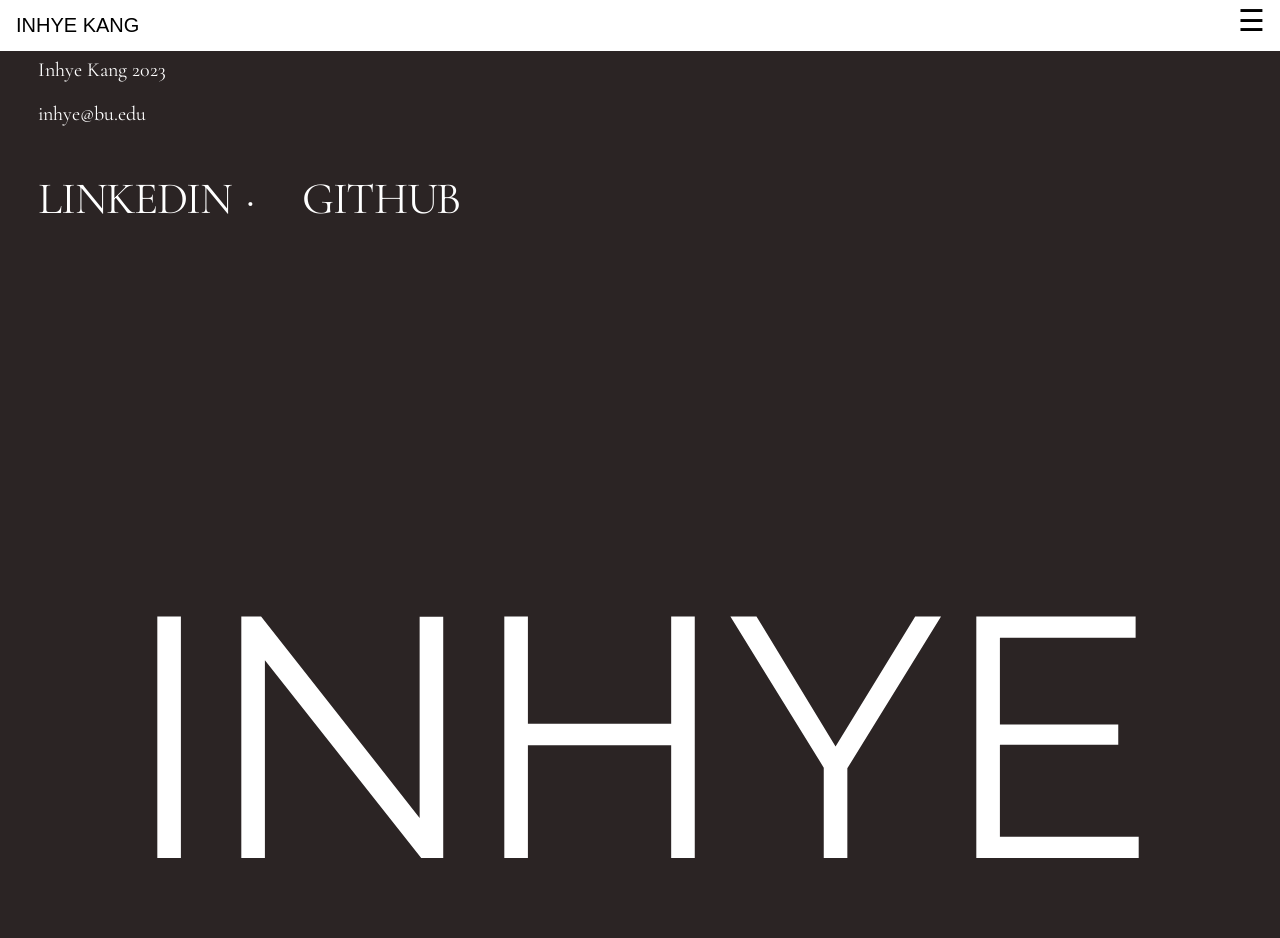
==== contact.html @ 42b66fe9 "First commit" ====
<!DOCTYPE html>
<html lang="en">
<head>
    <meta charset="UTF-8">
    <meta http-equiv="X-UA-Compatible" content="IE=edge">
    <meta name="viewport" content="width=device-width, initial-scale=1.0">
    <title>Contact</title>
    <link rel="preconnect" href="https://fonts.googleapis.com">
    <link rel="preconnect" href="https://fonts.gstatic.com" crossorigin>
    <link href="https://fonts.googleapis.com/css2?family=Cormorant+Garamond:wght@300&family=Raleway:ital,wght@0,400;0,500;0,600;1,400;1,500;1,600&family=Source+Serif+Pro:wght@300;400&display=swap" rel="stylesheet">
    <link rel="stylesheet" href="styles/styles.css">
    <script src="script.js"></script>
</head>
<body>
    <div id="mySidebar" class="sidebar">
        <a href="javascript:void(0)" class="closebtn" onclick="closeNav()">×</a>
        <a href="education.html">EDUCATION</a>
        <a href="experience.html">EXPERIENCE</a>
        <a href="projects.html">PROJECTS</a>
        <a href="honors.html">HONORS</a>
        <a href="#">CONTACT</a>
    </div>

    <header class="front">
        <div id="topnav">
            <a class="active" href="index.html">INHYE KANG</a>
            <button class="openbtn" onclick="openNav()">☰</button>
        </div>
    </header>
<div class="content">
    <div class="contact">

    </div>
</div>
<div class="footer">
    <p class="closing">Inhye Kang 2023</p>
    <a class="email" href = "mailto: inhye@bu.edu">inhye@bu.edu</a>
    <p class="link-container">
        <a href = "https://www.linkedin.com/in/inhyek/" target = "_blank">LINKEDIN</a>
        <span>   · </span>
        <a href="https://github.com/inhye-kang" target = "_blank">GITHUB</a>
    </p>
    <a href="index.html" class="top">INHYE</a>
</div>
</body>
<script>
    window.onscroll = function() {myFunction()};

    var topnav = document.getElementById("topnav");
    var sticky = topnav.offsetTop;

    function myFunction() {
        if (window.pageYOffset >= sticky) {
        topnav.classList.add("sticky")
        } else {
        topnav.classList.remove("sticky");
        }
    }
</script>
</html>
---- styles/styles.css ----
:root, :host {
    --minViewportSize: 320;
    --maxViewportSize: 1920;
    --color-primary: #FFFFFF;
    --color-black: #000;
  }
  
  html, body {
    font-family: Arial,Helvetica,sans-serif;
    font-size: 1rem;
    color: var(--color-black);
    transition: all 0.4s ease-in-out;
    height: 100%;
    margin: 0;
    padding: 0;
    scroll-behavior: smooth;
  }
  
  
  /* sidebar menu */
  .sidebar {
      height: 100%;
      width: 0;
      position: fixed;
      z-index: 975;
      top: 0;
      right: 0;
      background-color: white;
      overflow-x: hidden;
      transition: 1s;
      padding-top: 60px;
  }
    
  .sidebar a {
      padding: 8px 30px 8px 8px;
      text-decoration: none;
      text-align: center;
      font-family: 'Cormorant Garamond', serif;
      font-size: 70px;
      color: black;
      display: block;
      transition: 1s;
  }
    
  .sidebar a:hover {
      color: #f1f1f1;
  }
    
  .sidebar .closebtn {
      position: absolute;
      top: 0;
      right: 25px;  
      font-size: 36px;
      margin-left: 60px;
  }

  #topnav {
    background-color: white!important;
    overflow: hidden;
    z-index: 950;
  }
  
  #topnav a {
    font-family: Arial,Helvetica,sans-serif;
    float: left;
    display: block;
    color: black!important;
    text-align: center;
    padding: 14px 16px;
    text-decoration: none;
    font-size: 20px;
  }
  
  #topnav a:hover {
    background-color: white!important;
    color: black;
  }
  
  #topnav a.active {
    background-color: white;
    color: black;
  }
    
  .openbtn {
      font-size: 30px;
      cursor: pointer;
      background-color: transparent;
      color: black;
      padding: 3px 15px;
      border: none;
      float: right;
  }
    
  .openbtn:hover {
      background-color: rgb(43, 36, 36);
      color: white;
  }
    
  @media screen and (max-height: 450px) {
      .sidebar {padding-top: 15px;}
      .sidebar a {font-size: 18px;}
  }

  #myVideo {
    position: relative;
    right: 0;
    bottom: 0;
    width: 100%;
    height: 100vh;
    z-index: 900;
    padding: 0px;
  }

  .sticky{
    position: fixed;
    top: 0;
    width: 100%;
  }

  /*
  .content{
    padding: 16px;
  } */

  .sticky + .content {
    padding-top: 60px;
  }

  .inhye{
      font-size: calc(81px + (513 - 81) * ((100vw - var(--minViewportSize) * 1px) / (var(--maxViewportSize) - var(--minViewportSize))));
      font-family: 'Raleway', sans-serif;      
      text-decoration: none;
      text-align: center;
      letter-spacing: 0em;
      vertical-align: bottom!important;
      bottom: 0;
      width: 100%;
      position: absolute;
      z-index: 925;
      color: black;
  }

  .inhye:visited{
     color: inherit;
     text-decoration: none;
  }
  
#about {
  margin: 0;
  height:100%;
  font-family: "HelveticaNeue-Light", "Helvetica Neue Light", "Helvetica Neue", Helvetica, Arial, "Lucida Grande", sans-serif;;
  font-size: 15px;
  position: relative;
  background-color: white;
  padding-top: 10%;
  padding-bottom: 20%;
}

.about-content{
  height: 100%;
  display: grid;
  grid-template-columns: auto 1fr;
  align-items: center;
  gap: 30px;
}

.about-content img{
  grid-column: 1;
  width: 200px;
  height: auto;
}

.about-content p{
  grid-column: 2;
}
table {
    font-family: arial, sans-serif;
    border-collapse: collapse;
    width: 100%;
  }
  
  td, th {
    border: transparent;
    text-align: left;
    padding: 8px;
  }
  
  tr{
    background-color: #bab2b2;
  }

.footer .closing{
    padding-left: 3%;
}

.footer a{
    text-decoration: none;
    color: white!important;
    padding-top: 4%;
}

.footer .email {
    padding-left: 3%;
}

.footer .email a:visited{
    color: inherit;
}

.footer .link-container{
    font-size: 45px;
    letter-spacing: -0.03em;
    text-align: justify;
    align-items: center;
}

.footer .link-container a{
    font-size: 45px;
    font-family: 'Cormorant Garamond', serif;
    padding-top: 4%;
    padding-left: 3%;
    text-decoration: none;
    color: white!important;
    margin-right: 5px;
}

.footer .link-container a:visited{
    color:inherit;
}

.footer a.active {
    background-color: transparent;
    color: white;
}

.footer{
    height: 100%;
    position: relative;
    background-color: rgb(43, 36, 36);
    font-size: 20px;
    font-family: 'Cormorant Garamond', serif;
    padding-top: 3%;
    text-decoration: none;
    color: white!important;
}

.top{
    font-size: calc(81px + (513 - 81) * ((100vw - var(--minViewportSize) * 1px) / (var(--maxViewportSize) - var(--minViewportSize))));
    font-family: 'Raleway', sans-serif;
    color: white!important;     
    text-decoration: none;
    text-align: center!important;
    letter-spacing: 0em;
    vertical-align: bottom!important;
    bottom: 0;
    width: 100%;
    position: absolute;
}

.top:visited{
    color: inherit;
 }
  
  @media screen and (min-width: 720px)
  {
      /* Responsive styling for the intro section (padding, hiding/showing images) */
      #about
      {
          padding-left: 20%;
          padding-right: 20%;
      }
      #about #sailing
      {
          display: none;
      }
  }
  
  @media screen and (max-width: 720px)
  {
      /* Continued responsive styling for the intro section (padding, hiding/showing images) */
      #about #sailing
      {
          display: none;
      }
  }

  .edu{
    margin: 40px 20px;
    font-family: "HelveticaNeue-Light", "Helvetica Neue Light", "Helvetica Neue", Helvetica, Arial, "Lucida Grande", sans-serif;
    gap: 30px;
    
  }
  
  .edu img{
    float: left;
    margin-right: 80px;
    height: auto;
    width: 200px;
  }

  .edu .bu {
    align-items: left;
    font-size: 20px;
    padding: 15px;
  }

  .edu .bu h2{
    font-size: 30px;
    font-family: 'Cormorant Garamond', serif;
    float: left;
  }

  .date{
    align-items: left;
    font-size: 15px;
    color: #777;
  }

  .edu h2{
    align-items: left;
    font-size: 30px;
    font-family: 'Cormorant Garamond', serif;
  }

  .edu table{
    float:right;
    width: 100%;
    border: transparent;
    font-family: "HelveticaNeue-Light", "Helvetica Neue Light", "Helvetica Neue", Helvetica, Arial, "Lucida Grande", sans-serif;
  }

  .edu td{
    padding: 10px;
    font-size: 15px;
  }
  
  .edu tr{
    background-color: transparent;
  }

  .honors{
    margin: 40px 20px;
    padding-top: 16px;
    font-family: "HelveticaNeue-Light", "Helvetica Neue Light", "Helvetica Neue", Helvetica, Arial, "Lucida Grande", sans-serif;    
  }

  .honors h3{
    align-items: left;
    font-family: 'Cormorant Garamond', serif;
    font-size: 30px;
    color:#777;
  }
  .honors table{
    align-items: center;
    width: 100%;
    border: transparent;
    font-family: "HelveticaNeue-Light", "Helvetica Neue Light", "Helvetica Neue", Helvetica, Arial, "Lucida Grande", sans-serif;
  }

  .honors tr{
    background-color: transparent;
    border-bottom: 1px solid #ccc;
  }
  
  .honors th{
    padding: 20px;
    font-weight: normal;
    text-align: left;
  }
  
  .honors td{
    padding: 20px;
    font-size: 18px;
    vertical-align: top;
    text-align: left;
    line-height: 1.6;
  }

  .honors a{
    text-decoration: underline;
    color: black!important;
  }
  
.honors a:visited{
    color:inherit;
}

.honors a.active {
    background-color: transparent;
    color: black;
}

.projects{
  margin: 40px 20px;
}
.projects p{
  align-items: center;
  text-align: center;
  font-family: 'Cormorant Garamond', serif;
  font-size: 80px;
}
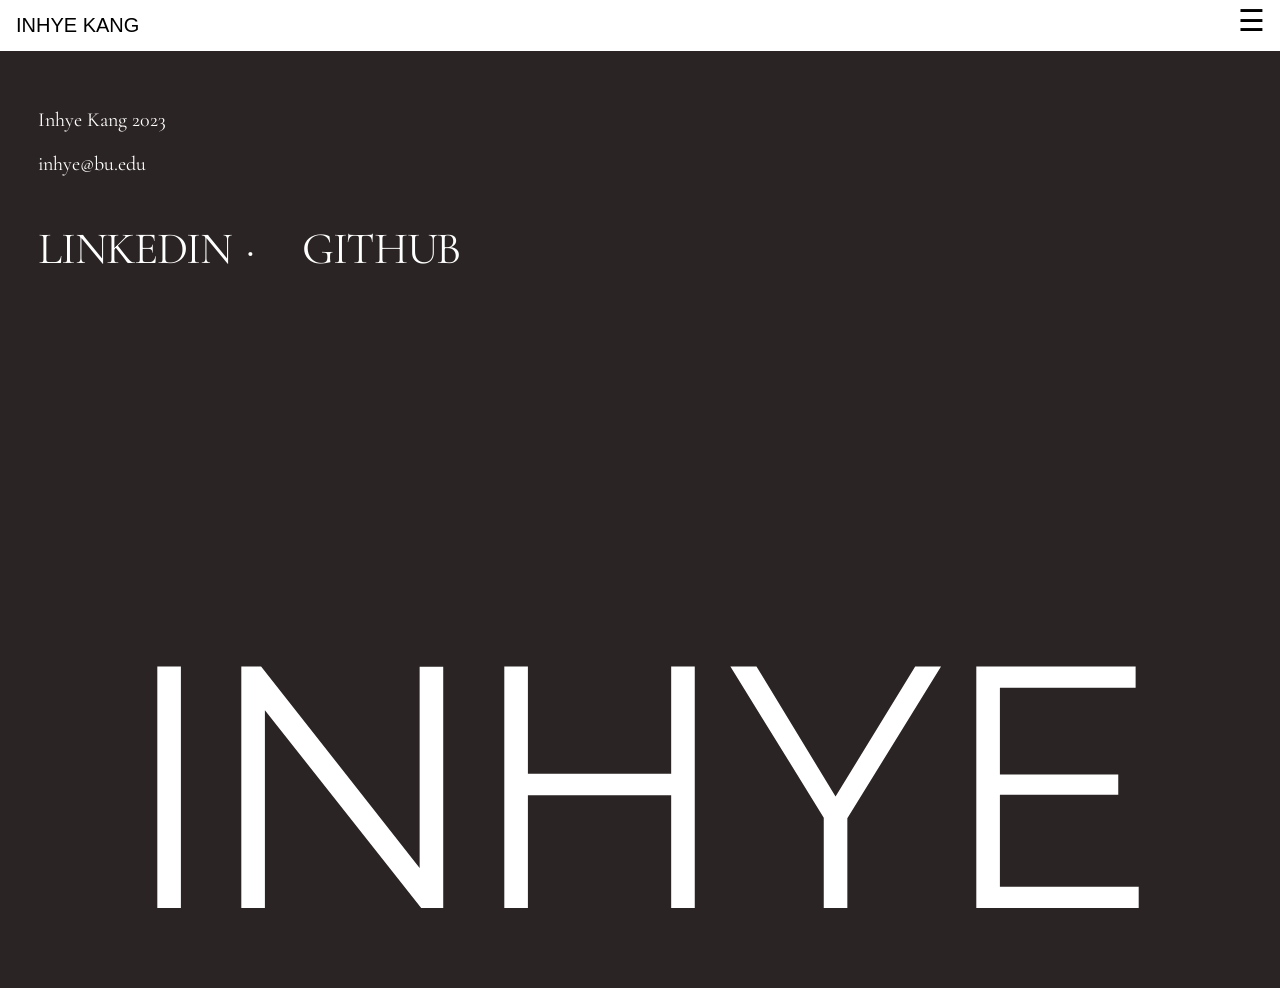
==== commit 930548ee: "all" ====
--- a/contact.html
+++ b/contact.html
@@ -29,7 +29,7 @@
     </header>
 <div class="content">
     <div class="contact">
-
+        <p>email</p>
     </div>
 </div>
 <div class="footer">
--- a/styles/styles.css
+++ b/styles/styles.css
@@ -80,7 +80,7 @@
     background-color: white;
     color: black;
   }
-    
+  
   .openbtn {
       font-size: 30px;
       cursor: pointer;
@@ -173,6 +173,7 @@
 .about-content p{
   grid-column: 2;
 }
+
 table {
     font-family: arial, sans-serif;
     border-collapse: collapse;
@@ -288,12 +289,12 @@
     margin: 40px 20px;
     font-family: "HelveticaNeue-Light", "Helvetica Neue Light", "Helvetica Neue", Helvetica, Arial, "Lucida Grande", sans-serif;
     gap: 30px;
-    
+    padding-top: 16px;
   }
   
   .edu img{
     float: left;
-    margin-right: 80px;
+    margin-right: 30px;
     height: auto;
     width: 200px;
   }
@@ -301,13 +302,15 @@
   .edu .bu {
     align-items: left;
     font-size: 20px;
-    padding: 15px;
+    padding: 8px;
   }
 
   .edu .bu h2{
     font-size: 30px;
     font-family: 'Cormorant Garamond', serif;
     float: left;
+    color:#777;
+    align-items: center;
   }
 
   .date{
@@ -323,9 +326,11 @@
   }
 
   .edu table{
-    float:right;
+    align-items: center;
     width: 100%;
     border: transparent;
+    text-align: left;
+    vertical-align: top;
     font-family: "HelveticaNeue-Light", "Helvetica Neue Light", "Helvetica Neue", Helvetica, Arial, "Lucida Grande", sans-serif;
   }
 
@@ -390,6 +395,62 @@
     color: black;
 }
 
+.experience{
+  margin: 40px 20px;
+  padding-top: 16px;
+  font-family: "HelveticaNeue-Light", "Helvetica Neue Light", "Helvetica Neue", Helvetica, Arial, "Lucida Grande", sans-serif;    
+}
+
+.experience h3{
+  align-items: left;
+  font-family: 'Cormorant Garamond', serif;
+  font-size: 30px;
+  color:#777;
+}
+.experience table{
+  align-items: center;
+  width: 100%;
+  border: transparent;
+  font-family: "HelveticaNeue-Light", "Helvetica Neue Light", "Helvetica Neue", Helvetica, Arial, "Lucida Grande", sans-serif;
+}
+
+.experience img{
+  align-items: center;
+  width: auto;
+  height: 100px;
+}
+.experience tr{
+  background-color: transparent;
+  border-bottom: 1px solid #ccc;
+}
+
+.experience th{
+  padding: 20px;
+  font-weight: normal;
+  text-align: left;
+}
+
+.experience td{
+  padding: 20px;
+  font-size: 18px;
+  vertical-align: top;
+  text-align: left;
+  line-height: 1.6;
+}
+
+.experience a{
+  text-decoration: underline;
+  color: black!important;
+}
+
+.experience a:visited{
+  color:inherit;
+}
+
+.experience a.active {
+  background-color: transparent;
+  color: black;
+}
 .projects{
   margin: 40px 20px;
 }
